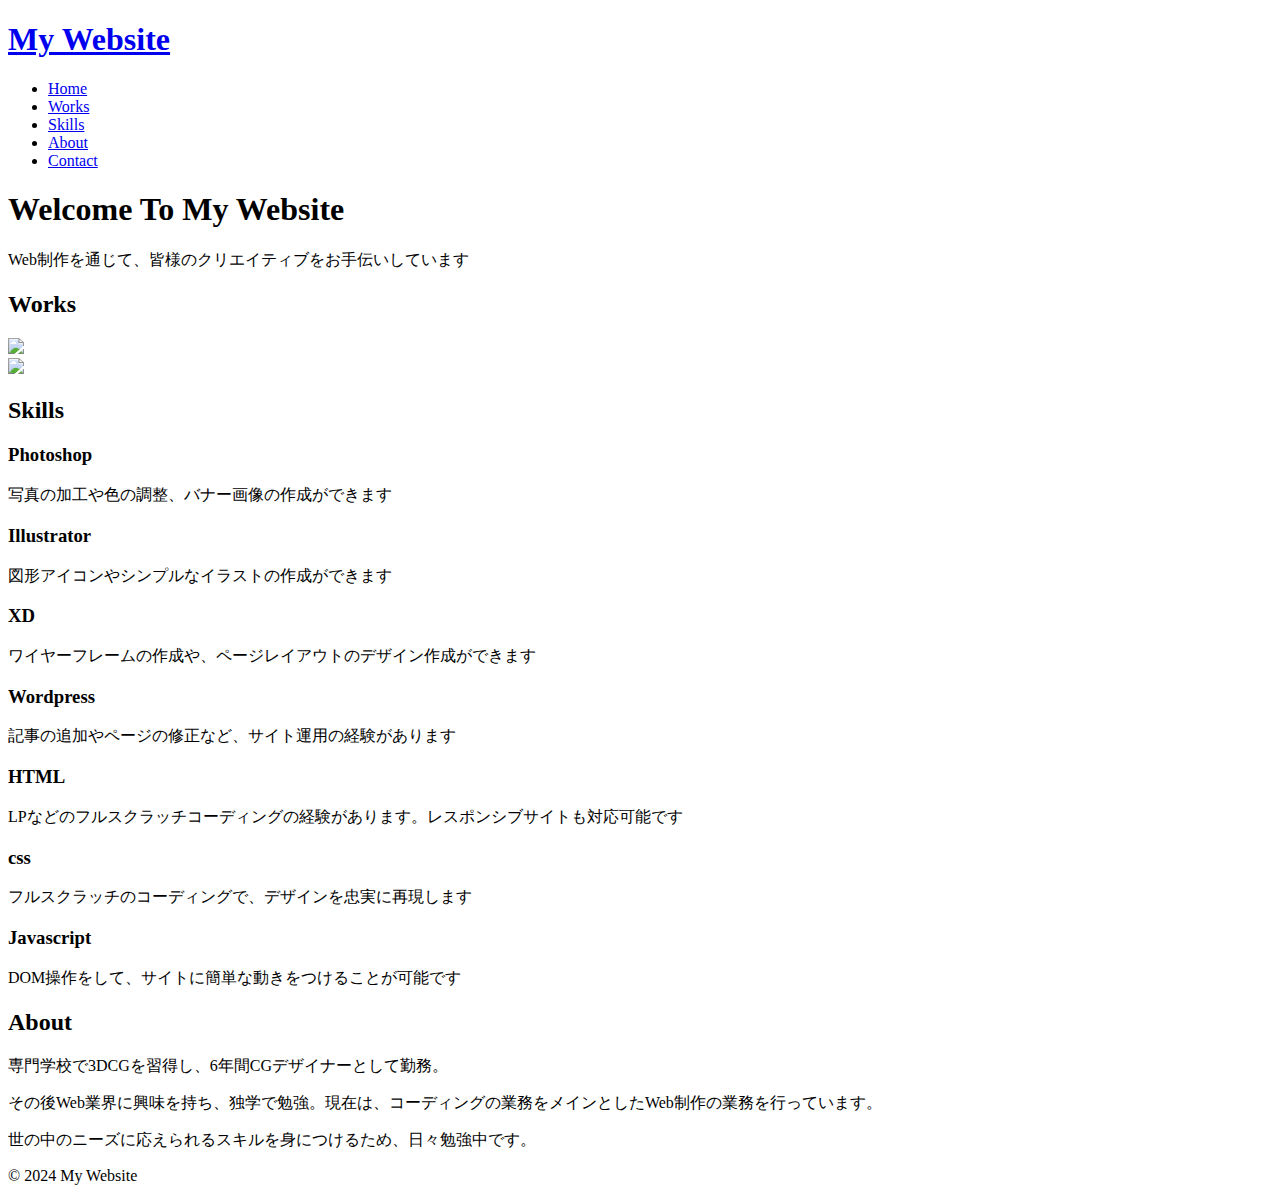
==== index.html @ b56a046d "Create index.html" ====
<!DOCTYPE html>
<html lang="ja">
  <head>
    <meta charset="UTF-8" />
    <meta name="viewport" content="width=device-width, initial-scale=1.0" />
    <link rel="stylesheet" href="https://cdnjs.cloudflare.com/ajax/libs/font-awesome/5.14.0/css/all.min.css" integrity="sha512-1PKOgIY59xJ8Co8+NE6FZ+LOAZKjy+KY8iq0G4B3CyeY6wYHN3yt9PW0XpSriVlkMXe40PTKnXrLnZ9+fkDaog==" crossorigin="anonymous" />
    <link rel="stylesheet" href="style.css" />
    <title>My Website</title>
  </head>
  <body>
    <nav class="nav">
      <div class="container">
        <h1 class="logo"><a href="index.html">My Website</a></h1>
        <ul>
          <li><a href="index.html" class="current">Home</a></li>
          <li><a href="#works">Works</a></li>
          <li><a href="#skills">Skills</a></li>
          <li><a href="#about">About</a></li>
          <li><a href="#contact">Contact</a></li>
        </ul>
      </div>
    </nav>

    <div class="hero">
      <div class="container">
        <h1>Welcome To My Website</h1>
        <p>Web制作を通じて、皆様のクリエイティブをお手伝いしています</p>
      </div>
    </div>

    <section id="works" class="container content">
      <h2>Works</h2>

      <div class="works-container">
        <div class="works-item"><a href="001.html"><img src="imagaes/001-sumb.png"></a></div>
        <div class="works-item"><a href="002.html"><img src="imagaes/002-sumb.png"></a></div>
      </div>

    </section>

    <section id="skills" class="container content">
      <h2>Skills</h2>

      <div class="skills-container">
        <div class="skills-item">
          <i class="fas fa-solid fa-image"></i>
          <h3>Photoshop</h3>
          <p>写真の加工や色の調整、バナー画像の作成ができます</p>
        </div>
        <div class="skills-item">
          <i class="fas fa-solid fa-object-ungroup"></i>
          <h3>Illustrator</h3>
          <p>図形アイコンやシンプルなイラストの作成ができます</p>
        </div>
        <div class="skills-item">
          <i class="far fa-window-maximize"></i>
          <h3>XD</h3>
          <p>ワイヤーフレームの作成や、ページレイアウトのデザイン作成ができます</p>
        </div>
        <div class="skills-item">
          <i class="fab fa-brands fa-wordpress"></i>
          <h3>Wordpress</h3>
          <p>記事の追加やページの修正など、サイト運用の経験があります</p>
        </div>
        <div class="skills-item">
          <i class="fab fa-brands fa-html5"></i>
          <h3>HTML</h3>
          <p>LPなどのフルスクラッチコーディングの経験があります。レスポンシブサイトも対応可能です</p>
        </div>
        <div class="skills-item">
          <i class="fab fa-brands fa-css3"></i>
          <h3>css</h3>
          <p>フルスクラッチのコーディングで、デザインを忠実に再現します</p>
        </div>
        <div class="skills-item">
          <i class="fab fa-brands fa-js"></i>
          <h3>Javascript</h3>
          <p>DOM操作をして、サイトに簡単な動きをつけることが可能です</p>
        </div>
      </div>
      
    </section>

    <section id="about" class="container content">
    <h2>About</h2>

    <div class="about-container">
      <div class="about-photo"></div>
      <div class="about-txt">
        <p>専門学校で3DCGを習得し、6年間CGデザイナーとして勤務。</p>
        <p>その後Web業界に興味を持ち、独学で勉強。現在は、コーディングの業務をメインとしたWeb制作の業務を行っています。</p>
        <p>世の中のニーズに応えられるスキルを身につけるため、日々勉強中です。</p>
      </div>
    </div>

    </section>



    <footer>
      <div class="container">
        © 2024 My Website
      </div>
    </footer>
    <script src="script.js"></script>
  </body>
</html>
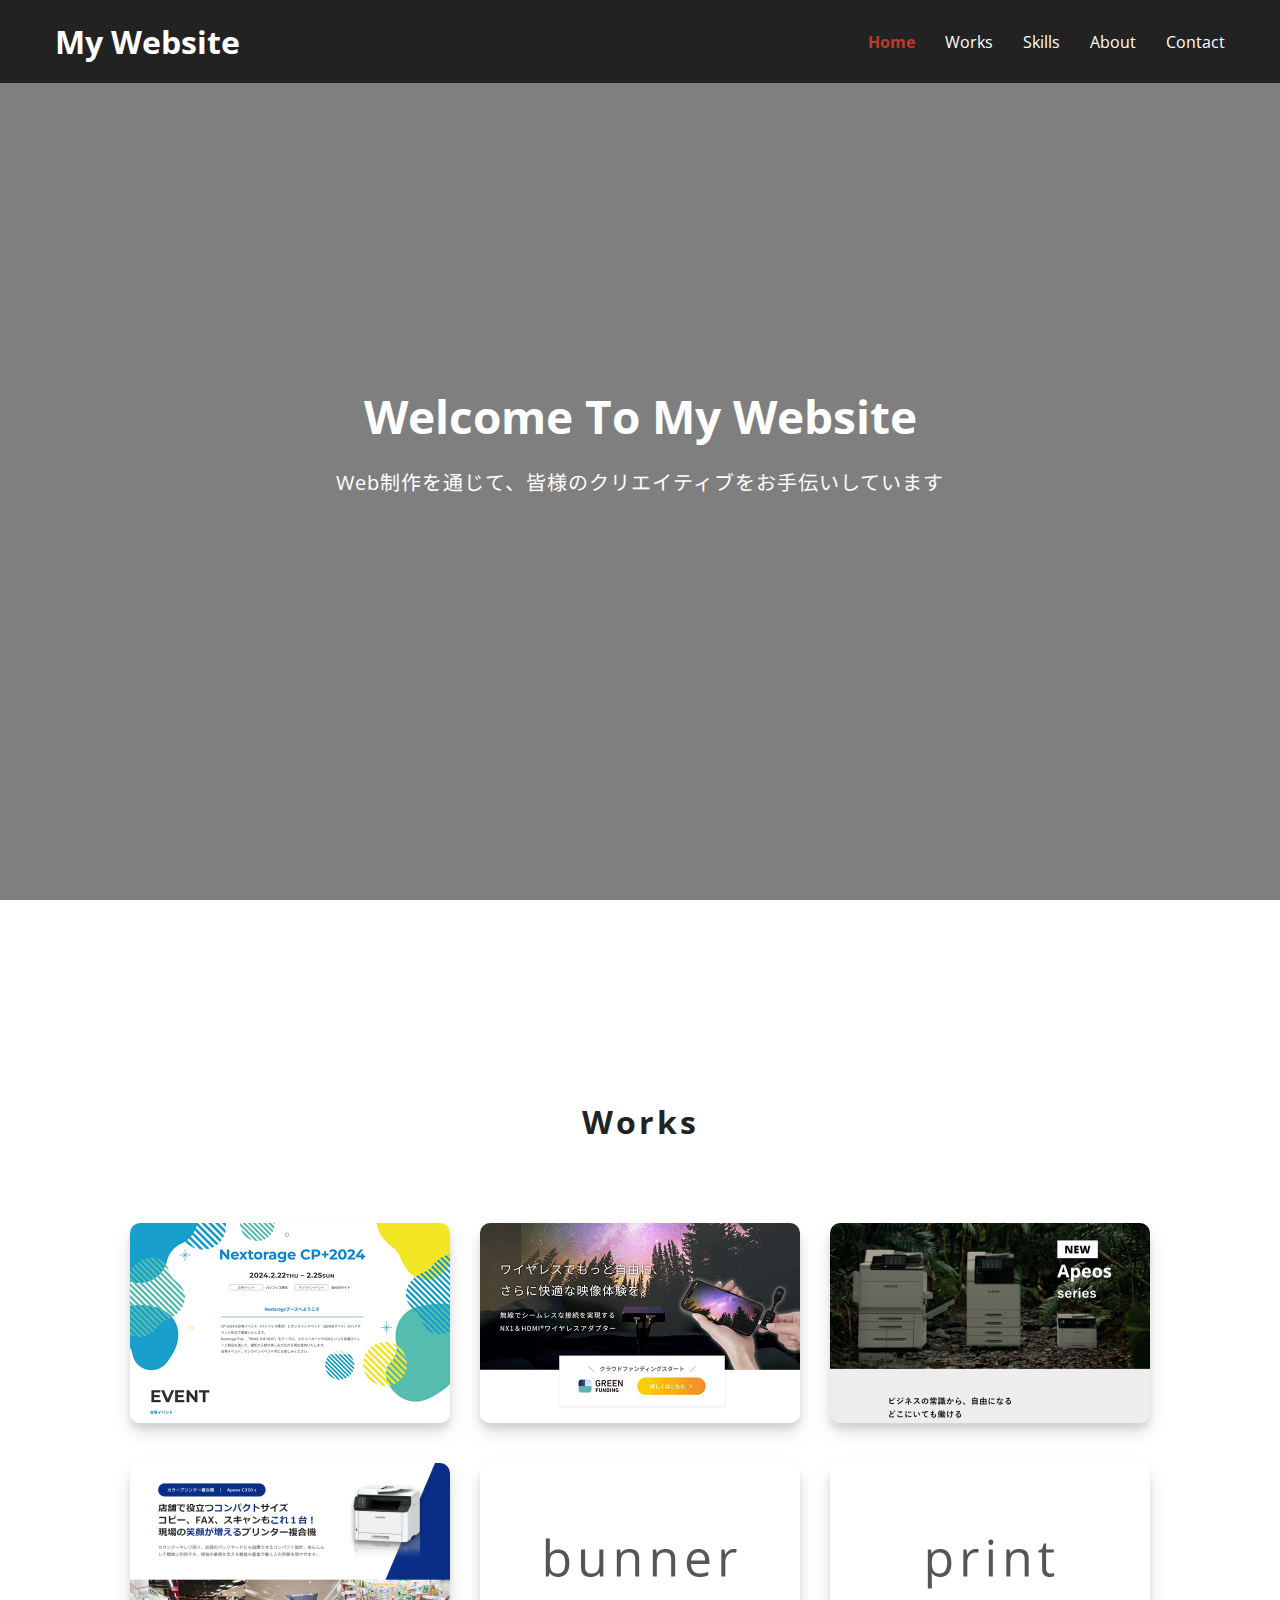
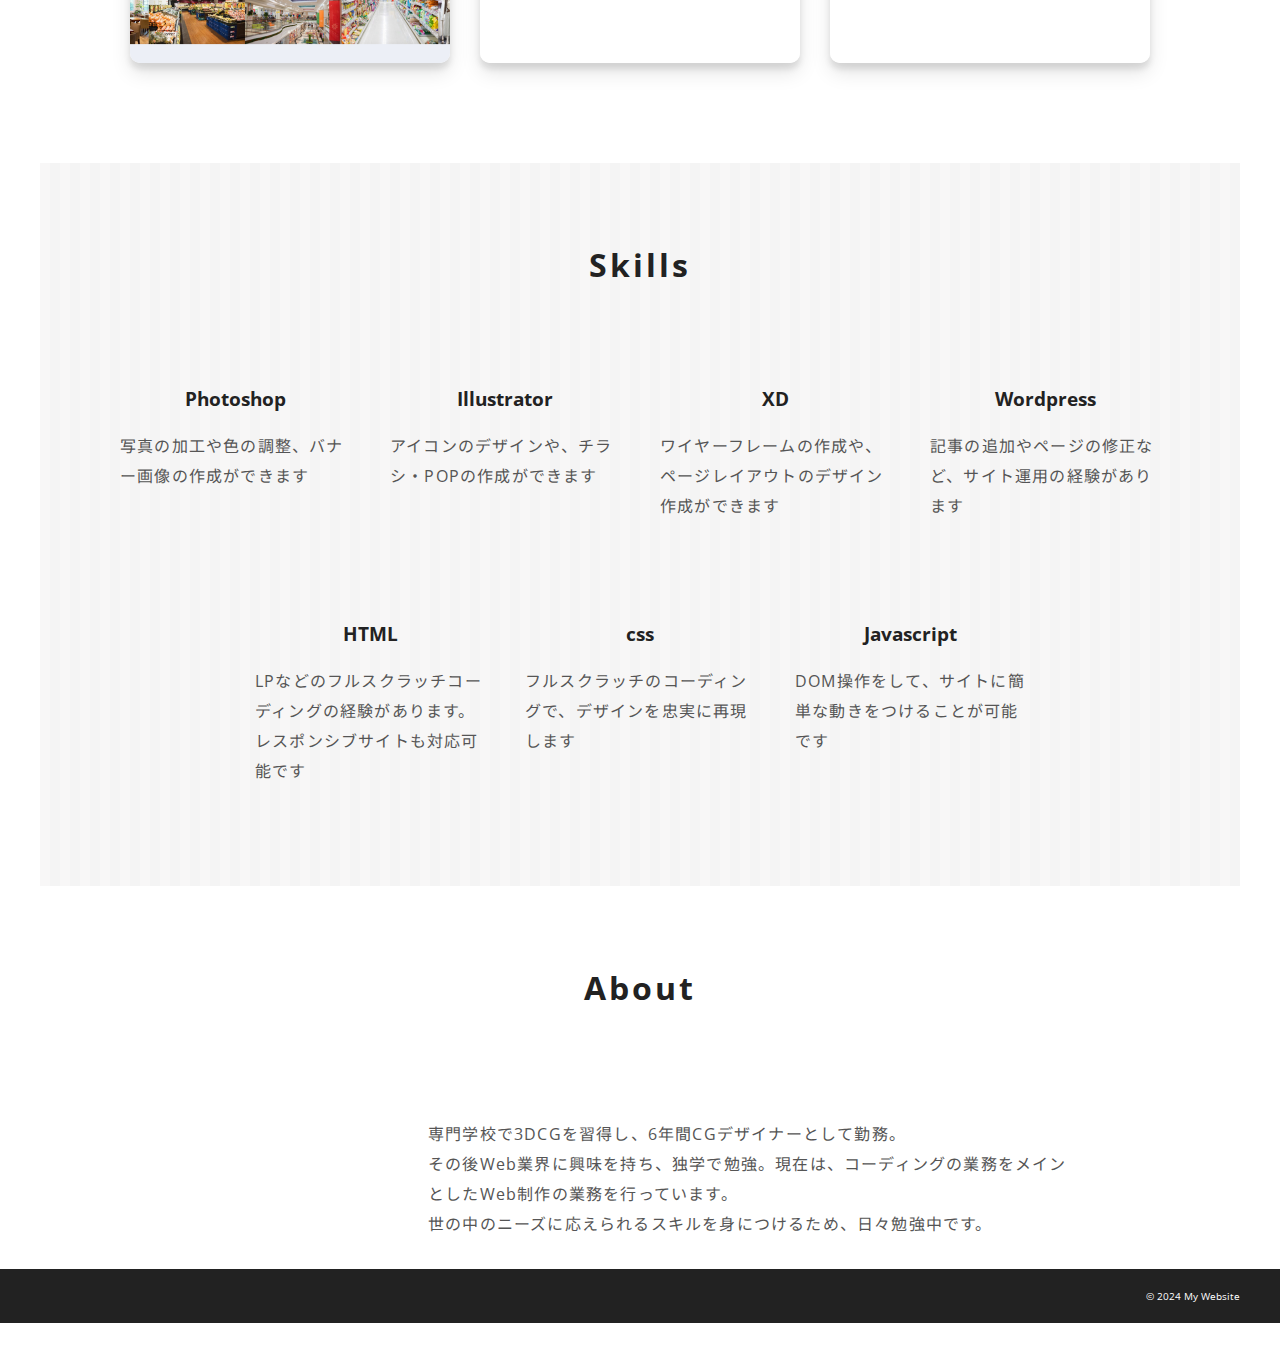
==== commit b9112b6f: "Add files via upload" ====
--- a/index.html
+++ b/index.html
@@ -32,8 +32,12 @@
       <h2>Works</h2>
 
       <div class="works-container">
+        <div class="works-item"><a href="006.html"><img src="imagaes/006-thumb.png"></a></div>
+        <div class="works-item"><a href="005.html"><img src="imagaes/005-thumb.png"></a></div>
         <div class="works-item"><a href="001.html"><img src="imagaes/001-sumb.png"></a></div>
         <div class="works-item"><a href="002.html"><img src="imagaes/002-sumb.png"></a></div>
+        <div class="works-item"><a href="bunner.html"><img src="imagaes/bunner-thumb.png"></a></div>
+        <div class="works-item"><a href="print.html"><img src="imagaes/print-thumb.png"></a></div>
       </div>
 
     </section>
@@ -50,7 +54,7 @@
         <div class="skills-item">
           <i class="fas fa-solid fa-object-ungroup"></i>
           <h3>Illustrator</h3>
-          <p>図形アイコンやシンプルなイラストの作成ができます</p>
+          <p>アイコンのデザインや、チラシ・POPの作成ができます</p>
         </div>
         <div class="skills-item">
           <i class="far fa-window-maximize"></i>
--- a/style.css
+++ b/style.css
@@ -0,0 +1,260 @@
+@import url('https://fonts.googleapis.com/css?family=Open+Sans');
+@import url('https://fonts.googleapis.com/css2?family=Noto+Sans+JP:wght@400;700&display=swap');
+
+* {
+  box-sizing: border-box;
+  margin: 0;
+  padding: 0;
+}
+
+body {
+  font-family: 'Open Sans', 'Noto Sans JP', sans-serif;
+  color: #222;
+}
+
+.container {
+  max-width: 1200px;
+  margin: 0 auto;
+}
+
+.nav {
+  position: fixed;
+  background-color: #222;
+  top: 0;
+  left: 0;
+  right: 0;
+  transition: all 0.3s ease-in-out;
+  z-index: 100;
+}
+
+.nav .container {
+  display: flex;
+  justify-content: space-between;
+  align-items: center;
+  padding: 20px 0;
+  transition: all 0.3s ease-in-out;
+}
+
+.nav ul {
+  display: flex;
+  list-style-type: none;
+  align-items: center;
+  justify-content: center;
+}
+
+.nav a {
+  color: #fff;
+  text-decoration: none;
+  padding: 7px 15px;
+  transition: all 0.3s ease-in-out;
+}
+
+.nav.active {
+  background-color: #fff;
+  box-shadow: 0 2px 10px rgba(0, 0, 0, 0.3);
+}
+
+.nav.active a {
+  color: #000;
+}
+
+.nav.active .container {
+  padding: 10px 0;
+}
+
+.nav a.current,
+.nav a:hover {
+  color: #c0392b;
+  font-weight: bold;
+}
+
+.hero {
+  background-image: url('https://images.pexels.com/photos/450035/pexels-photo-450035.jpeg?auto=compress&cs=tinysrgb&dpr=2&h=750&w=1260');
+  background-repeat: no-repeat;
+  background-size: cover;
+  background-position: bottom center;
+  height: 100vh;
+  color: #fff;
+  display: flex;
+  justify-content: center;
+  align-items: center;
+  text-align: center;
+  position: relative;
+  margin-bottom: 20px;
+  z-index: -2;
+}
+
+.hero::before {
+  content: '';
+  position: absolute;
+  top: 0;
+  left: 0;
+  width: 100%;
+  height: 100%;
+  background-color: rgba(0, 0, 0, 0.5);
+  z-index: -1;
+}
+
+.hero h1 {
+  font-size: 46px;
+  margin: -20px 0 20px;
+}
+
+.hero p {
+  font-size: 20px;
+  letter-spacing: 1px;
+}
+
+.content {
+  padding: 80px 0 100px;
+  transition: transform 0.4s ease;
+  transform: translateY(100px);
+}
+
+.content.show {
+  transform: translateY(0);
+}
+
+.content.show img {
+  box-shadow: 0 10px 20px rgba(0, 0, 0, 0.1), 0 6px 6px rgba(0, 0, 0, 0.1);
+  margin-bottom: 40px;
+}
+
+.content.show img.sp {
+  width: 40%;
+}
+
+.content h2 {
+  font-size: 200%;
+  margin: 0px auto 80px;
+  text-align: center;
+  font-weight: bold;
+  letter-spacing: 3px;
+}
+
+.content p {
+  color: #555;
+  line-height: 30px;
+  letter-spacing: 1.2px;
+}
+
+.works-container {
+  display: flex;
+  justify-content: center;
+  align-items: center;
+  flex-wrap: wrap;
+  gap: 40px 30px;
+}
+
+.works-container a {
+  display: block;
+} 
+
+.works-container a img {
+  border-radius: 10px;
+  width: 320px;
+  height: 200px;
+}
+
+.works-item {
+  background-color: #fff;
+  border-radius: 10px;
+  box-shadow: 0 10px 20px rgba(0, 0, 0, 0.1), 0 6px 6px rgba(0, 0, 0, 0.1);
+  text-align: center;
+  width: 320px;
+  height: 200px;
+  transition: all 0.3s;
+}
+
+.works-item:hover {
+  transform: translateY(-8px);
+}
+
+#skills {
+  /* background-color: #F4F4F4; */
+background-size: auto auto;
+background-color: rgb(248, 247, 247);
+background-image: repeating-linear-gradient(90deg, transparent, transparent 10px, rgba(244, 244, 244, 1) 10px, rgba(244, 244, 244, 1) 20px );
+}
+
+.skills-container {
+  display: flex;
+  flex-direction: row;
+  flex-wrap: wrap;
+  justify-content: center;
+  align-items: flex-start;
+  gap: 80px 40px;
+}
+
+.skills-item {
+  display: flex;
+  flex-direction: column;
+  justify-content: center;
+  align-items: center;
+  gap: 20px 0;
+  max-width: 230px;
+}
+
+.skills-item .icon {
+  width: 40px;
+  height: 40px;
+  background-color: #c0392b;
+}
+
+.skills-item i {
+  color: #c0392b;
+  font-size: 400%;
+}
+
+.about-container {
+  display: flex;
+  flex-wrap: nowrap;
+  justify-content: center;
+  align-items: center;
+  gap: 40px;
+  margin: 0 14%;
+}
+
+.about-photo {
+  width: 180px;
+  height: 180px;
+  background-image: url('https://images.pexels.com/photos/5940721/pexels-photo-5940721.jpeg?auto=compress&cs=tinysrgb&dpr=2&h=750&w=1260');
+  background-repeat: no-repeat;
+  background-size: cover;
+  border-radius: 50%;
+  flex-shrink: 0;
+}
+
+footer {
+  padding: 20px 0;
+  font-size: x-small;
+  color: #fff;
+  background-color: #222;
+  text-align: right;
+}
+
+.details {
+  padding-top: 100px;
+  background-color: #F4F4F4;
+  text-align: center;
+}
+
+.details img {
+  max-width: 900px;
+}
+
+@media screen and (max-width: 640px) {
+  h1 {
+    font-size: small;
+  }
+
+  .hero h1 {
+    font-size: 28px;
+  }
+  .hero p {
+    font-size: 18px;
+  }
+  .about-container {
+    flex-wrap: wrap;
+  }
+}